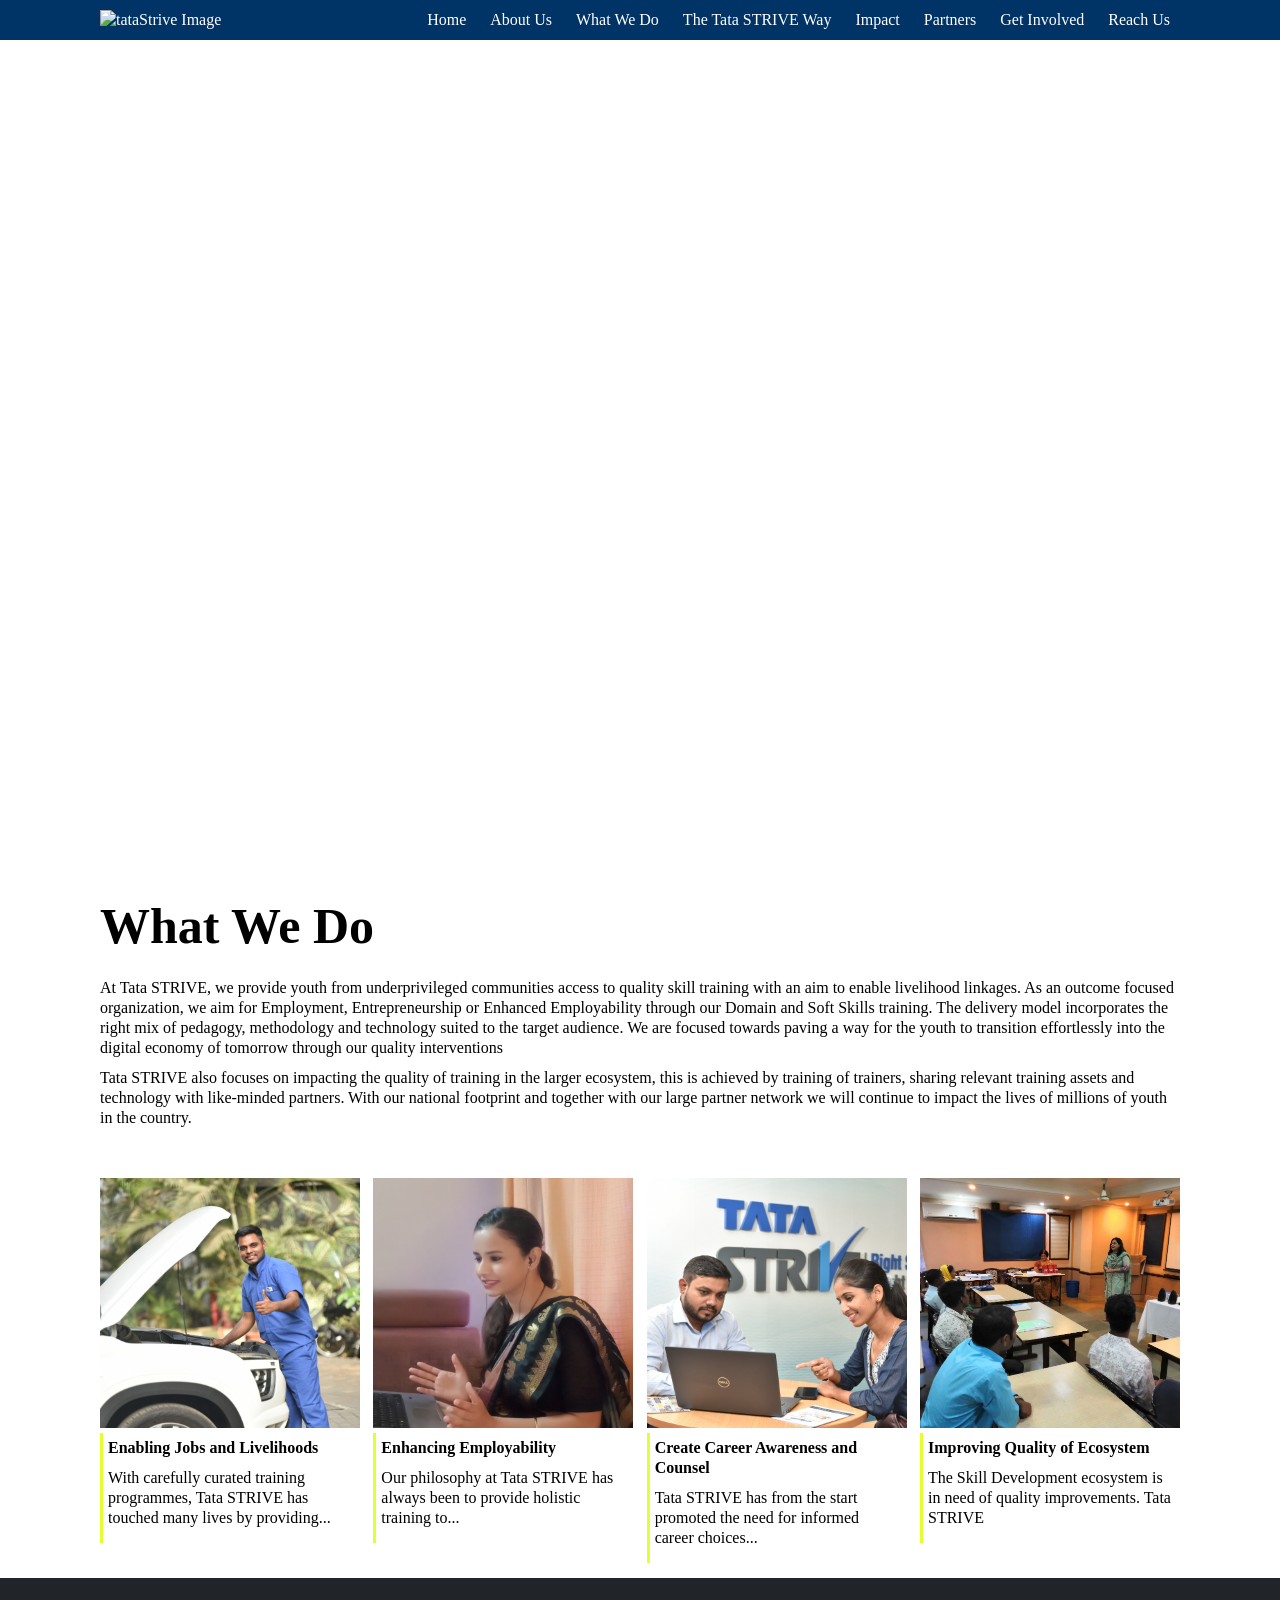
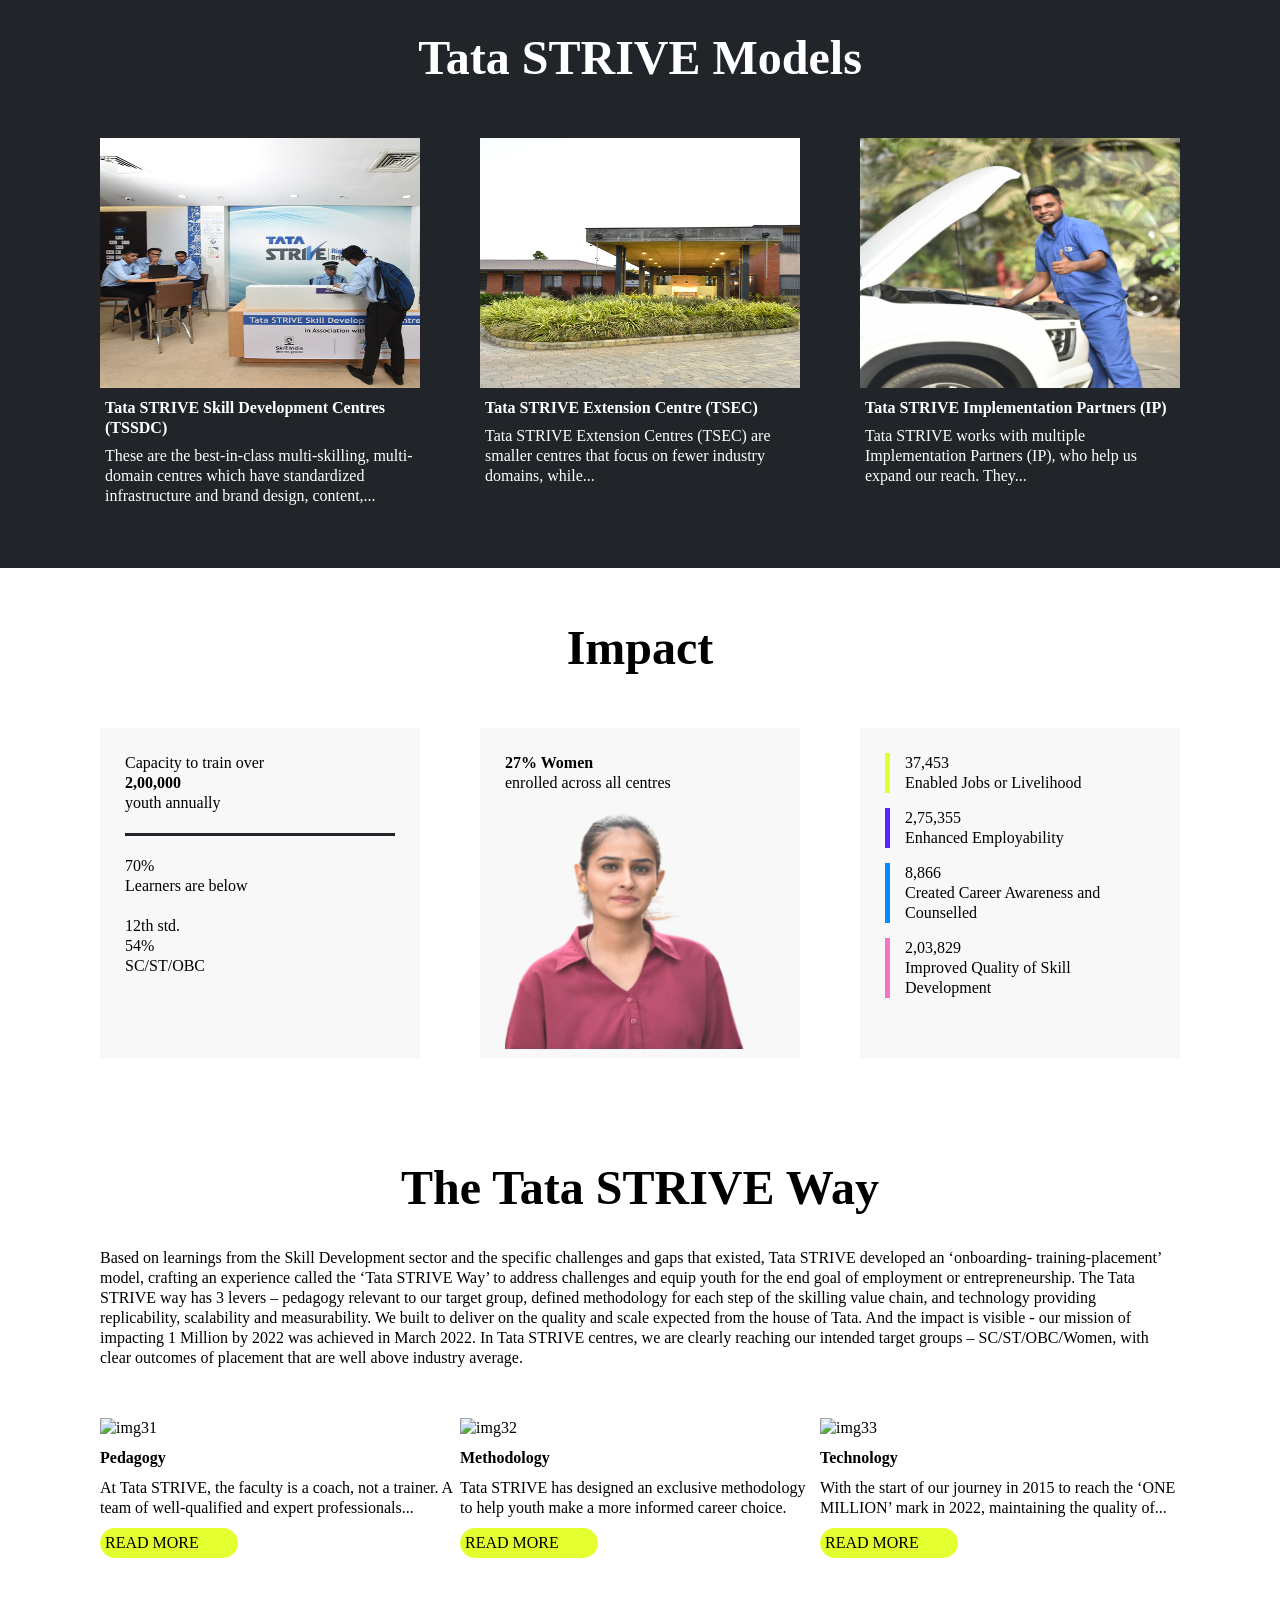
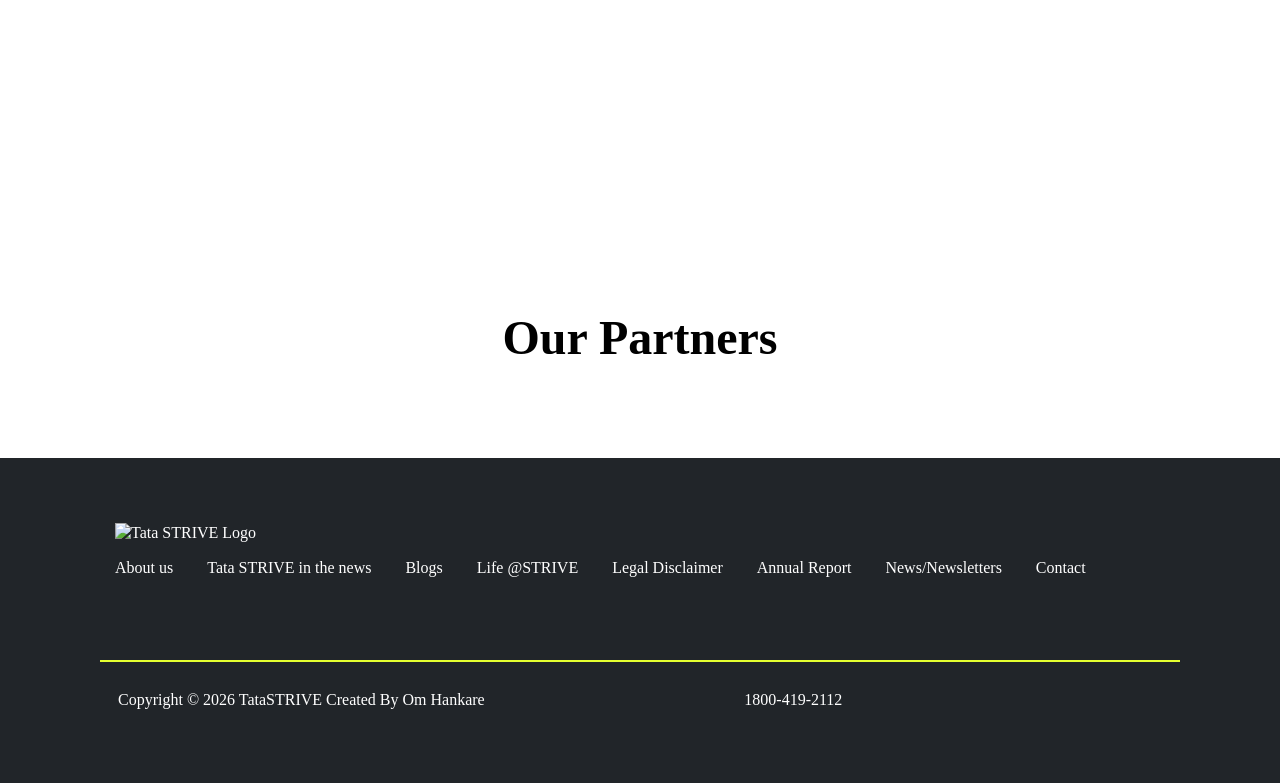
==== index.html @ c6d36370 "Initial commit - Tata STRIVE Frontend" ====
<!doctype html>
<html lang="en">
  <head>
    <meta charset="UTF-8" />
    <meta name="viewport" content="width=device-width, initial-scale=1.0" />
    <link
      rel="icon"
      type="image/svg+xml"
      href="https://tatastrive.com/wp-content/uploads/2023/08/favicon-2.png"
    />
    <title>Home - Tata STRIVE</title>
    <link rel="stylesheet" href="./style/style.css" />
    <link rel="stylesheet" href="./style/index.css" />
    <link rel="stylesheet" href="./style/footer.css" />
    <link rel="stylesheet" href="./style/home.css" />

    <link
      rel="stylesheet"
      href="https://cdnjs.cloudflare.com/ajax/libs/font-awesome/7.0.1/css/all.min.css"
    />
  </head>

  <body>
    <header class="header">
      <h1>
        <img
          id="tataSrtive"
          src="https://tatastrive.com/wp-content/uploads/2023/04/tata-strive-logo.png "
          alt="tataStrive Image"
        />
      </h1>
      <nav>
        <a href="index.html">Home</a>
        <a href="./pages/about.html">About Us</a>
        <a href="./pages/whatwe.html">What We Do</a>
        <a href="./pages/way.html">The Tata STRIVE Way</a>
        <a href="./pages/impact.html">Impact</a>
        <a href="./pages/partners.html">Partners</a>
        <a href="./pages/involved.html">Get Involved</a>
        <a href="./pages/reach.html">Reach Us</a>
      </nav>
    </header>

    <section class="home-page">
      <div class="video-container">
        <video autoplay loop muted playsinline>
          <source
            src="./resources/VID-20230818-WA0000-2.mp4"
            type="video/mp4"
          />
          Your browser does not support the video tag.
        </video>
      </div>

      <div class="what-we-do">
        <h1>What We Do</h1>

        <p class="tx">
          At Tata STRIVE, we provide youth from underprivileged communities
          access to quality skill training with an aim to enable livelihood
          linkages. As an outcome focused organization, we aim for Employment,
          Entrepreneurship or Enhanced Employability through our Domain and Soft
          Skills training. The delivery model incorporates the right mix of
          pedagogy, methodology and technology suited to the target audience. We
          are focused towards paving a way for the youth to transition
          effortlessly into the digital economy of tomorrow through our quality
          interventions
        </p>

        <p class="tx">
          Tata STRIVE also focuses on impacting the quality of training in the
          larger ecosystem, this is achieved by training of trainers, sharing
          relevant training assets and technology with like-minded partners.
          With our national footprint and together with our large partner
          network we will continue to impact the lives of millions of youth in
          the country.
        </p>

        <div class="cards">
          <div class="card">
            <img src="./resources/img1.jpg" alt="img1" />
            <div class="side">
              <p class="bo">Enabling Jobs and Livelihoods</p>
              <p class="tx">
                With carefully curated training programmes, Tata STRIVE has
                touched many lives by providing...
              </p>
            </div>
          </div>
          <div class="card">
            <img src="./resources/img2.jpg" alt="img2" />
            <div class="side">
              <p class="bo">Enhancing Employability</p>
              <p class="tx">
                Our philosophy at Tata STRIVE has always been to provide
                holistic training to...
              </p>
            </div>
          </div>
          <div class="card">
            <img src="./resources/img3.png" alt="img3" />
            <div class="side">
              <p class="bo">Create Career Awareness and Counsel</p>
              <p class="tx">
                Tata STRIVE has from the start promoted the need for informed
                career choices...
              </p>
            </div>
          </div>
          <div class="card">
            <img src="./resources/img4.png" alt="img4" />
            <div class="side">
              <p class="bo">Improving Quality of Ecosystem</p>
              <p class="tx">
                The Skill Development ecosystem is in need of quality
                improvements. Tata STRIVE
              </p>
            </div>
          </div>
        </div>
      </div>

      <div class="tata-model">
        <h1 class="he">Tata STRIVE Models</h1>
        <div class="cards">
          <div class="card2">
            <img src="./resources/21.jpg" alt="img21" />
            <div class="side2">
              <p class="bo">Tata STRIVE Skill Development Centres (TSSDC)</p>
              <p class="tx">
                These are the best-in-class multi-skilling, multi-domain centres
                which have standardized infrastructure and brand design,
                content,...
              </p>
            </div>
          </div>
          <div class="card2">
            <img src="./resources/22.jpg" alt="img22" />
            <div class="side2">
              <p class="bo">Tata STRIVE Extension Centre (TSEC)</p>
              <p class="tx">
                Tata STRIVE Extension Centres (TSEC) are smaller centres that
                focus on fewer industry domains, while...
              </p>
            </div>
          </div>
          <div class="card2">
            <img src="./resources/img1.jpg" alt="img1" />
            <div class="side2">
              <p class="bo">Tata STRIVE Implementation Partners (IP)</p>
              <p class="tx">
                Tata STRIVE works with multiple Implementation Partners (IP),
                who help us expand our reach. They...
              </p>
            </div>
          </div>
        </div>
      </div>

      <div class="impact">
        <h1 class="he">Impact</h1>
        <div class="cards">
          <div class="card3">
            <div class="up1">
              <p>Capacity to train over</p>
              <p class="bo">2,00,000</p>
              <p>youth annually</p>
            </div>
            <div class="down1">
              <div>
                <p>70%</p>
                <p>Learners are below</p>
                <p class="down1">12th std.</p>
              </div>
              <div>
                <p>54%</p>
                <p>SC/ST/OBC</p>
              </div>
            </div>
          </div>

          <div class="card3">
            <div>
              <p class="bo">27% Women</p>
              <p class="po">enrolled across all centres</p>
              <img src="./resources/person.png" alt="person" />
            </div>
          </div>

          <div class="card3">
            <div class="po se1">
              <p>37,453</p>
              <p>Enabled Jobs or Livelihood</p>
            </div>
            <div class="po se2">
              <p>2,75,355</p>
              <p>Enhanced Employability</p>
            </div>
            <div class="po se3">
              <p>8,866</p>
              <p>Created Career Awareness and Counselled</p>
            </div>
            <div class="po se4">
              <p>2,03,829</p>
              <p>Improved Quality of Skill Development</p>
            </div>
          </div>
        </div>
      </div>

      <div class="tataWay">
        <h1 class="he">The Tata STRIVE Way</h1>

        <p class="tx">
          Based on learnings from the Skill Development sector and the specific
          challenges and gaps that existed, Tata STRIVE developed an
          ‘onboarding- training-placement’ model, crafting an experience called
          the ‘Tata STRIVE Way’ to address challenges and equip youth for the
          end goal of employment or entrepreneurship. The Tata STRIVE way has 3
          levers – pedagogy relevant to our target group, defined methodology
          for each step of the skilling value chain, and technology providing
          replicability, scalability and measurability. We built to deliver on
          the quality and scale expected from the house of Tata. And the impact
          is visible - our mission of impacting 1 Million by 2022 was achieved
          in March 2022. In Tata STRIVE centres, we are clearly reaching our
          intended target groups – SC/ST/OBC/Women, with clear outcomes of
          placement that are well above industry average.
        </p>

        <div class="cards">
          <div class="card4">
            <img src="./resources/31.jpg" alt="img31" />
            <div class="side4">
              <p class="gap">Pedagogy</p>
              <p class="tx drop">
                At Tata STRIVE, the faculty is a coach, not a trainer. A team of
                well-qualified and expert professionals...
              </p>
              <p href="#" class="read">
                READ MORE
                <i class="fa-solid fa-angle-right"></i>
              </p>
            </div>
          </div>
          <div class="card4">
            <img src="./resources/32.jpg" alt="img32" />
            <div class="side4">
              <p class="gap">Methodology</p>
              <p class="tx drop">
                Tata STRIVE has designed an exclusive methodology to help youth
                make a more informed career choice.
              </p>
              <p href="#" class="read">
                READ MORE
                <i class="fa-solid fa-angle-right"></i>
              </p>
            </div>
          </div>
          <div class="card4">
            <img src="./resources/33.jpg" alt="img33" />
            <div class="side4">
              <p class="gap">Technology</p>
              <p class="tx drop">
                With the start of our journey in 2015 to reach the ‘ONE MILLION’
                mark in 2022, maintaining the quality of...
              </p>
              <p href="#" class="read">
                READ MORE
                <i class="fa-solid fa-angle-right"></i>
              </p>
            </div>
          </div>
        </div>
      </div>

      <div class="partners">
        <h1 class="he">Our Partners</h1>

        <div class="marquee">
          <ol class="marquee-track">
            <li>
              <img
                src="https://tatastrive.com/wp-content/uploads/2023/08/logo-4.png"
                alt=""
              />
            </li>
            <li>
              <img
                src="https://tatastrive.com/wp-content/uploads/2024/06/logo.png"
                alt=""
              />
            </li>
            <li>
              <img
                src="https://tatastrive.com/wp-content/uploads/2023/08/airbus_logo.png"
                alt=""
              />
            </li>
            <li>
              <img
                src="https://tatastrive.com/wp-content/uploads/2023/04/logo4.svg"
                alt=""
              />
            </li>
            <li>
              <img
                src="https://tatastrive.com/wp-content/uploads/2023/04/logo1.svg"
                alt=""
              />
            </li>
            <li>
              <img
                src="https://tatastrive.com/wp-content/uploads/2023/04/logo3.svg"
                alt=""
              />
            </li>
            <li>
              <img
                src="https://tatastrive.com/wp-content/uploads/2023/04/logo2.svg"
                alt=""
              />
            </li>
            <li>
              <img
                src="https://tatastrive.com/wp-content/uploads/2023/08/CROMPTON-LOGO-RGB-1-1.png"
                alt=""
              />
            </li>

            <li>
              <img
                src="https://tatastrive.com/wp-content/uploads/2023/08/logo-4.png"
                alt=""
              />
            </li>
            <li>
              <img
                src="https://tatastrive.com/wp-content/uploads/2024/06/logo.png"
                alt=""
              />
            </li>
            <li>
              <img
                src="https://tatastrive.com/wp-content/uploads/2023/08/airbus_logo.png"
                alt=""
              />
            </li>
            <li>
              <img
                src="https://tatastrive.com/wp-content/uploads/2023/04/logo4.svg"
                alt=""
              />
            </li>
          </ol>
        </div>
      </div>
    </section>

    <footer>
      <div class="up">
        <img
          id="tataSrtiveFooter"
          src="https://tatastrive.com/wp-content/uploads/2023/04/tata-strive-logo.png"
          alt="Tata STRIVE Logo"
        />

        <div>
          <a href="#">About us</a>
          <a href="#">Tata STRIVE in the news</a>
          <a href="#">Blogs</a>
          <a href="#">Life @STRIVE</a>
          <a href="#">Legal Disclaimer</a>
          <a href="#">Annual Report</a>
          <a href="#">News/Newsletters</a>
          <a href="#">Contact</a>
        </div>
      </div>

      <div class="down">
        <div class="footer-down-info">
          <p>Copyright © 2026 TataSTRIVE Created By Om Hankare</p>
        </div>

        <div class="call footer-down-info">
          <i class="fa-solid fa-phone"></i>
          <span>1800-419-2112</span>
        </div>

        <div class="footer-down-info">
          <i class="fa-brands fa-facebook"></i>
          <i class="fa-brands fa-x-twitter"></i>
          <i class="fa-brands fa-instagram"></i>
          <i class="fa-brands fa-youtube"></i>
          <i class="fa-brands fa-linkedin"></i>
        </div>
      </div>
    </footer>
  </body>
</html>
---- style/style.css ----
* {
  margin: 0;
  padding: 0;
  box-sizing: border-box;
  /* font-family: "Franklin Gothic Medium", "Arial Narrow", Arial, sans-serif; */
  font-weight: normal;
  font-size: 16px;
  font-family: "Radikal";
  color: var(--text-grey);
  line-height: 1.25;
  font-weight: 300;
}
#tataSrtive {
  height: 40px;
  width: 150px;
}
.header a:hover {
  background-color: #e4ff30;
  padding: 10px;
  border-radius: 20px;
  color: black;
}
.header nav a:hover {
  background-color: #e4ff30;
  padding: 10px;
  border-radius: 20px;
  color: black;
}
.header {
  background: #003366;
  color: white;
  padding: 15px;
  display: flex;
  justify-content: space-between;
  align-items: center;
  padding: 10px 100px 10px 100px;
  position: sticky;
  z-index: 1000;
  top: 0;
}
.header a {
  color: white;
  margin: 0 10px;
  text-decoration: none;
}
.header a:hover {
  text-decoration: underline;
  color: wheat;
}

footer {
  background: #003366;
  color: white;
  padding: 10px;
  text-align: center;
}

@media (max-width: 768px) {
  .cards {
    flex-direction: column;
    align-items: center;
  }
}

.main {
  padding: 10px 100px 10px 100px;
}
---- style/index.css ----
#tataSrtive {
  height: 40px;
  width: 150px;
}
/* .header a {
  padding: 10px;
} */
.header a:hover {
  background-color: #e4ff30;
  padding: 10px;
  border-radius: 20px;
  color: black;
  text-decoration: none;
}
---- style/footer.css ----
/* Footer */
footer {
  height: 325px;
  padding: 50px 100px 50px 100px;
  background-color: #212529;
}
.up {
  height: 50%;
  text-align: start;
  margin-bottom: 40px;
}
.down {
  height: 50%;
}
#tataSrtiveFooter {
  height: 60px;
  width: 200px;
  margin-bottom: 20px;
  margin: 15px;
}
.up a {
  margin: 15px;
  text-decoration: none;
  color: white;
}
.up a:hover {
  color: #e4ff30;
  text-decoration: underline;
}

.down {
  display: flex;
  border-top: #e4ff30 2px solid;
  padding: 15px;
  justify-content: space-between;
}
.call {
  display: inline-block;
  height: 25px;
  margin-right: 10px;
}

.footer-down-info {
  margin-top: 10px;

  padding: 3px;
}
.fa-phone {
  color: #4988c4;
}
.fa-brands {
  font-size: x-large;
  margin-left: 10px;
}
.fa-brands:hover {
  background-color: #e4ff30;
  border-radius: 20px;
  color: black;
  text-decoration: none;
  width: 30px;
  padding: 3px;
  cursor: pointer;
}
---- style/home.css ----
.video-container {
  overflow: hidden;
}

.video-container video {
  width: 100%;
  height: 800px;
  object-fit: cover;
}
.what-we-do h1 {
  font-size: 50px;
  font-weight: bold;
  margin-bottom: 20px;
}

.what-we-do {
  padding: 50px 100px 50px 100px;
}
.what-we-do p {
  font-size: medium;
  margin-bottom: 10px;
}

.cards {
  display: flex;
  justify-content: space-between;
  margin-top: 50px;
}
.card {
  height: 350px;
  width: 260px;
}

.card img {
  height: 250px;
  width: 100%;
}

.bo {
  font-weight: bold;
}
.side {
  border-left: 3px #e4ff30 solid;
  padding: 5px;
}

.tata-model {
  padding: 50px 100px 50px 100px;
  background-color: #212529;
  color: white;
}

.card2 {
  height: 380px;
  width: 320px;
}
.card2 img {
  height: 250px;
  width: 100%;
}
.side2 {
  padding: 5px;
}
.side2 p {
  margin-bottom: 8px;
}
.he {
  font-size: xxx-large;
  font-weight: bold;
}

.impact {
  padding: 50px 100px 50px 100px;
}
.card3 {
  height: 330px;
  width: 320px;
  background-color: #f8f8f9;
  padding: 25px;
}
.card3:hover {
  border: 2px solid black;
}
.card3 img {
  height: 241px;
  width: 100%;
}
.up1 {
  border-bottom: 3px #212529 solid;
  padding-bottom: 20px;
}
.down1 {
  padding-top: 20px;
}
.po {
  margin-bottom: 15px;
}
.se1 {
  border-left: #e4ff30 5px solid;
}
.se2 {
  border-left: #5b23ff 5px solid;
}
.se3 {
  border-left: #008bff 5px solid;
}
.se4 {
  border-left: #f375c2 5px solid;
}

.se1 p {
  padding-left: 15px;
}
.se2 p {
  padding-left: 15px;
}
.se3 p {
  padding-left: 15px;
}
.se4 p {
  padding-left: 15px;
}

.tataWay {
  padding: 50px 100px 50px 100px;
}
.card4 {
  height: 400px;
  width: 360px;
}
.card4 img {
  height: 250px;
  width: 100%;
}
.gap {
  padding-bottom: 10px;
  padding-top: 10px;
  font-weight: bold;
}

.read {
  background-color: #e4ff30;
  color: black;
  border-radius: 20px;
  width: 138px;
  padding: 5px;
}
.drop {
  margin-bottom: 10px;
}
.read:hover {
  background-color: black;
  color: #e4ff30;
  border: #e4ff30 2px solid;
  cursor: pointer;
}
.partners {
  padding: 50px 100px 50px 100px;
}
.partners {
  padding: 40px 0;
  background: #fff;
  overflow: hidden;
}

.he {
  text-align: center;
  margin-bottom: 30px;
}

.marquee {
  width: 100%;
  overflow: hidden;
}

.marquee-track {
  display: flex;
  gap: 60px;
  width: max-content;
  animation: scroll 20s linear infinite;
  list-style: none;
  padding: 0;
  margin: 0;
}

.marquee-track li img {
  height: 30px;
  width: auto;
  object-fit: contain;
  filter: grayscale(100%);
  transition: filter 0.3s ease;
}

.marquee-track li img:hover {
  filter: grayscale(0%);
  cursor: pointer;
}

/* animation */
@keyframes scroll {
  from {
    transform: translateX(0);
  }
  to {
    transform: translateX(-50%);
  }
}
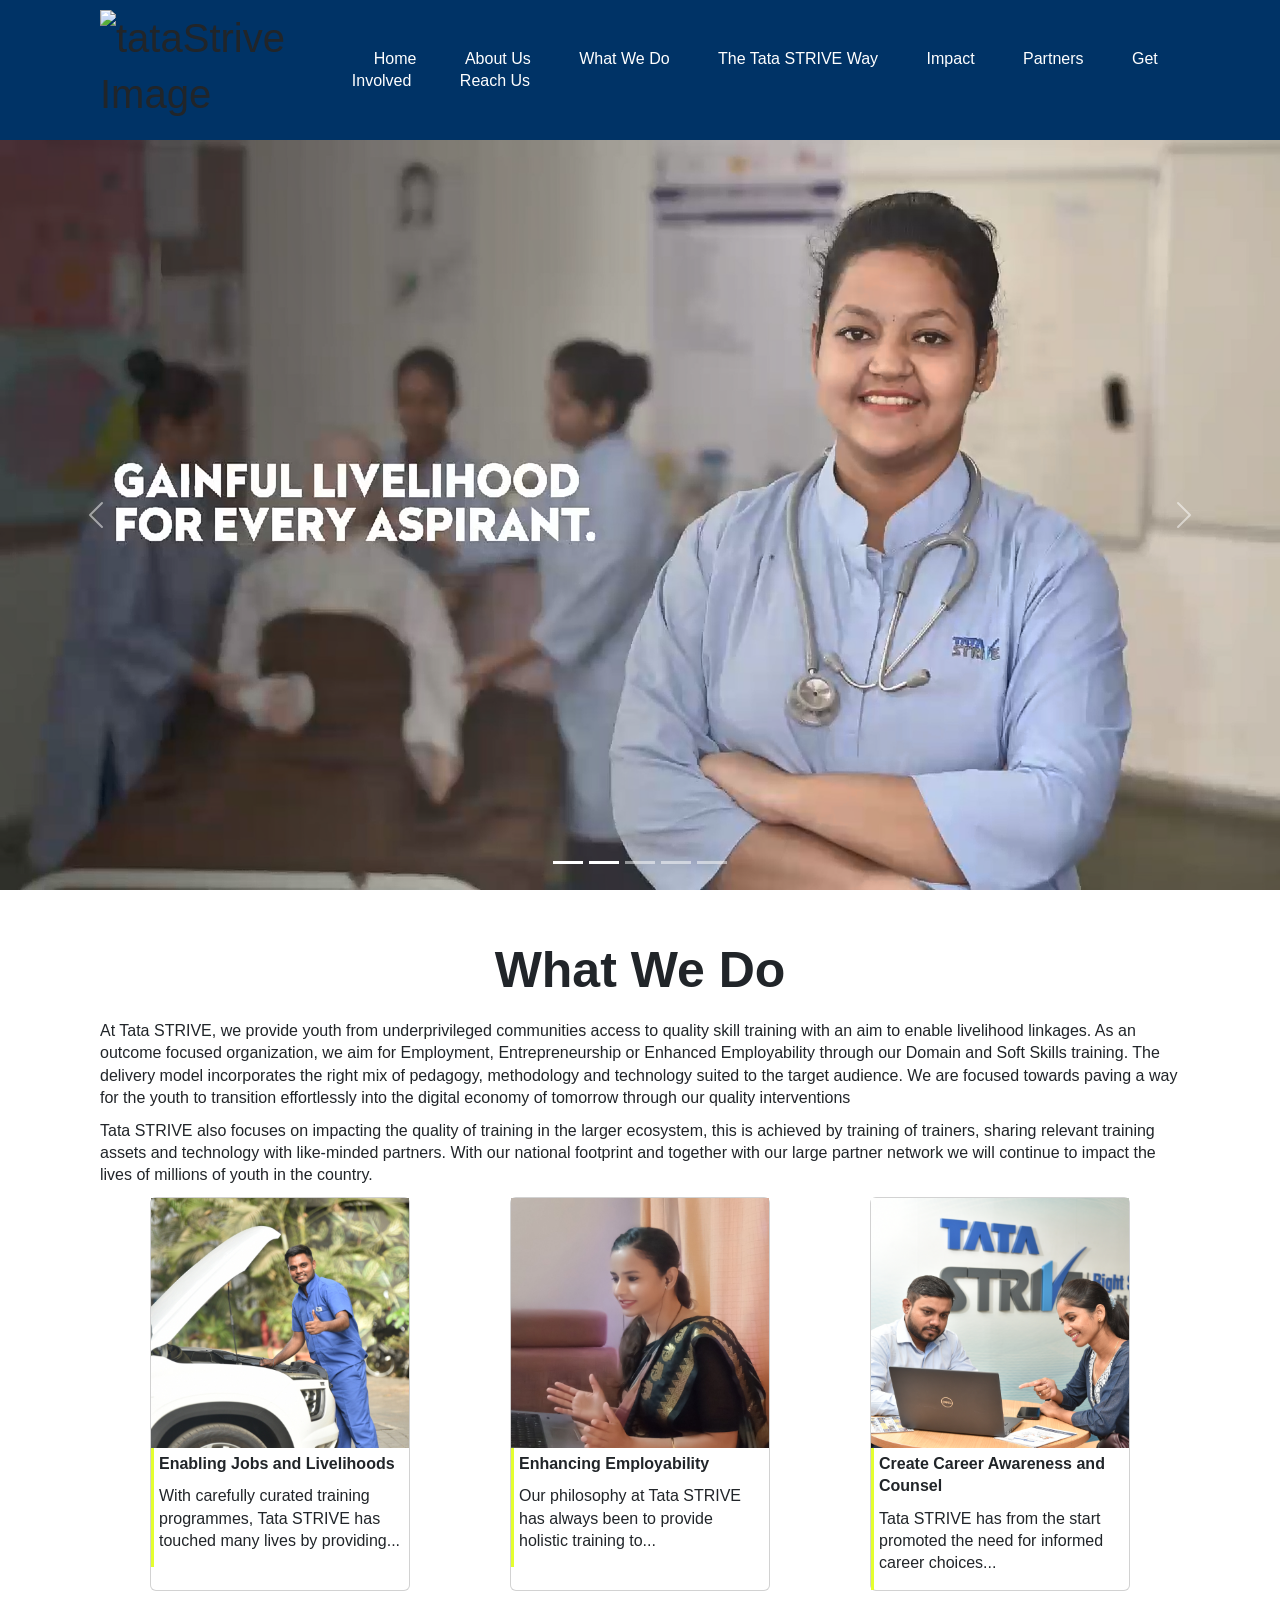
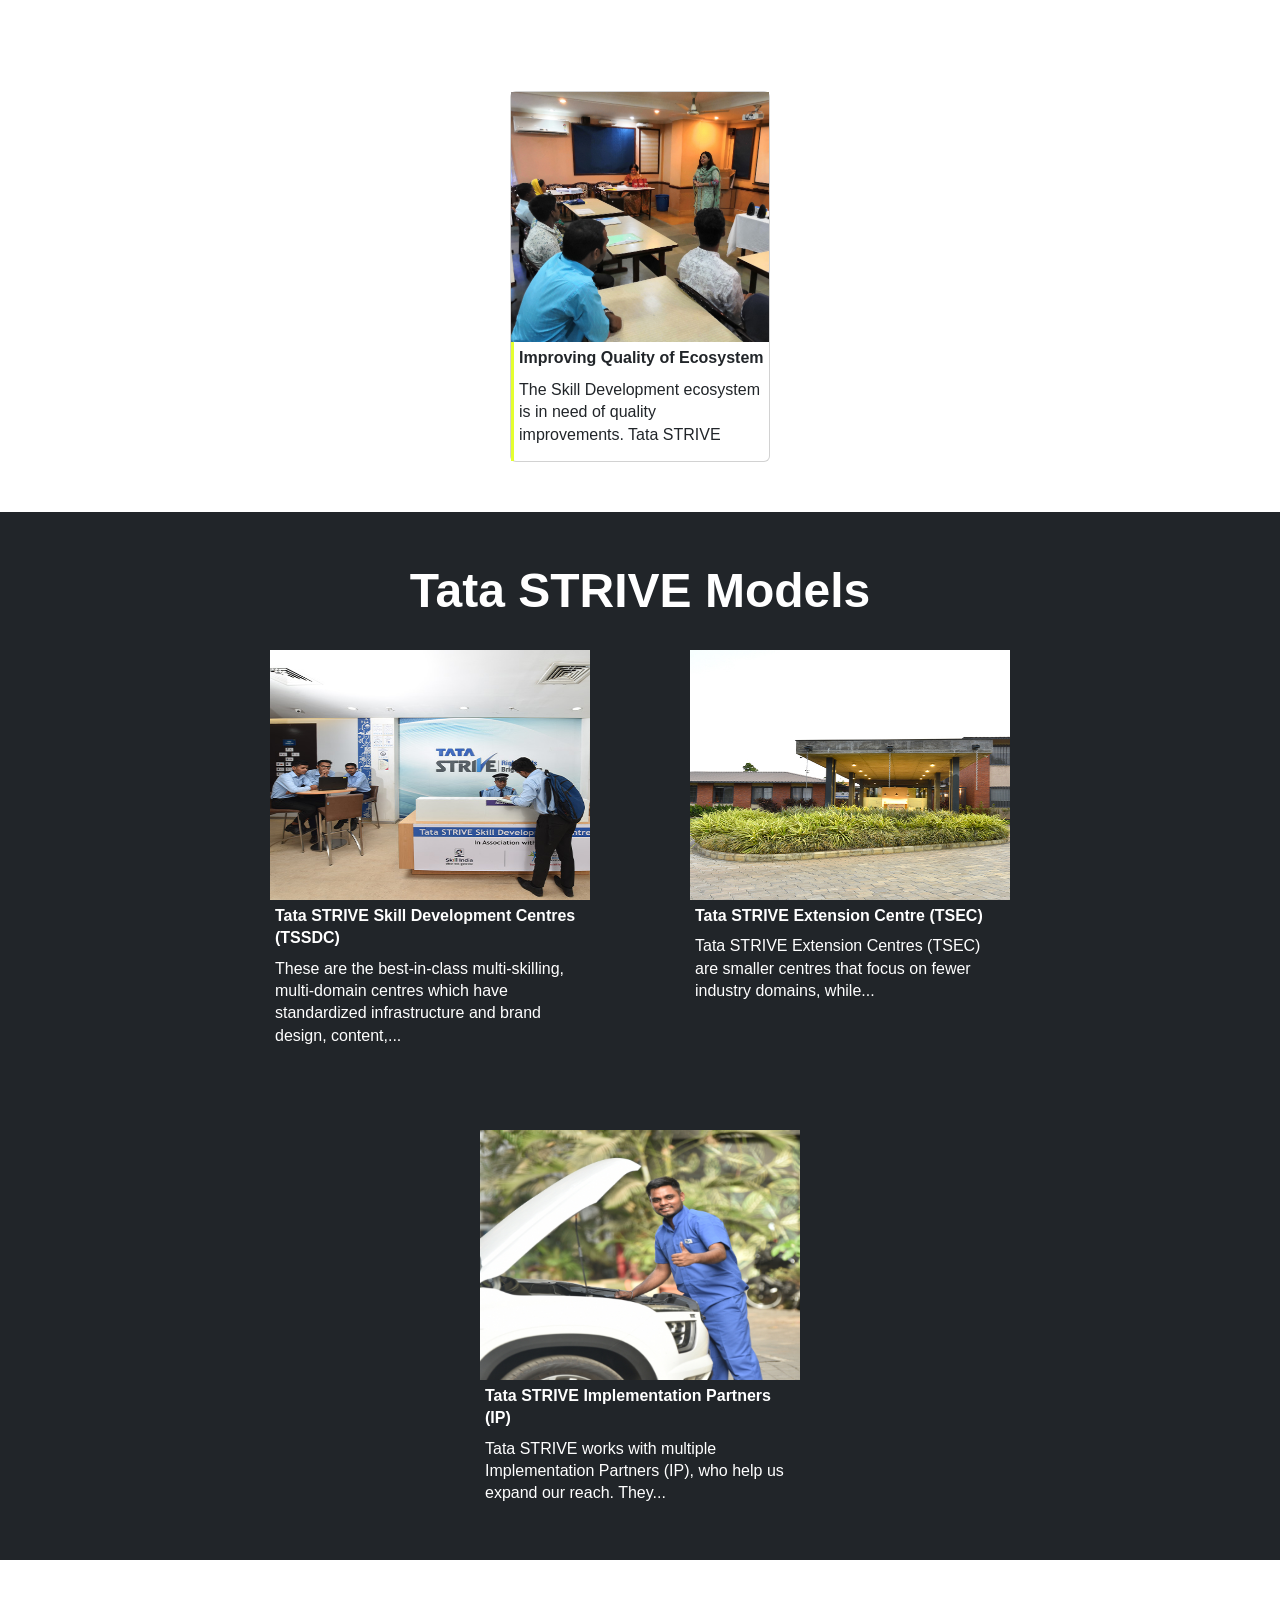
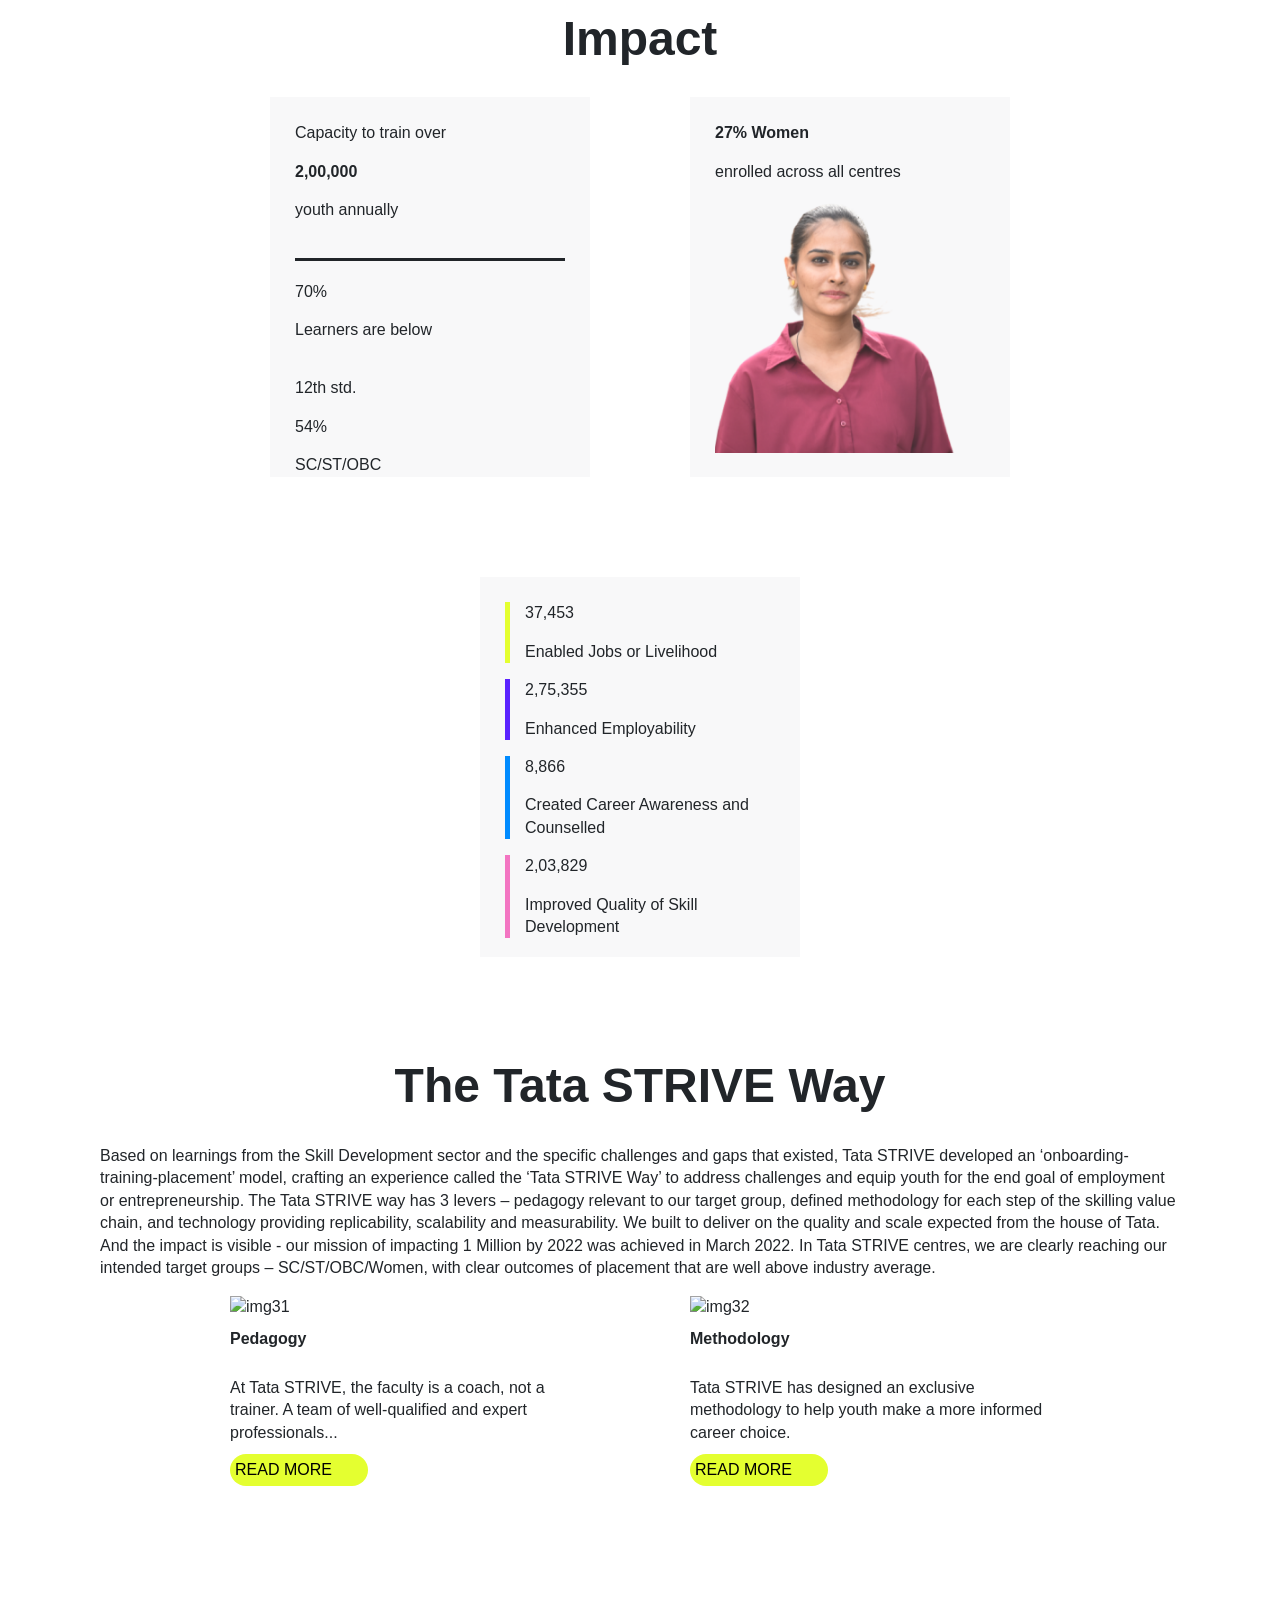
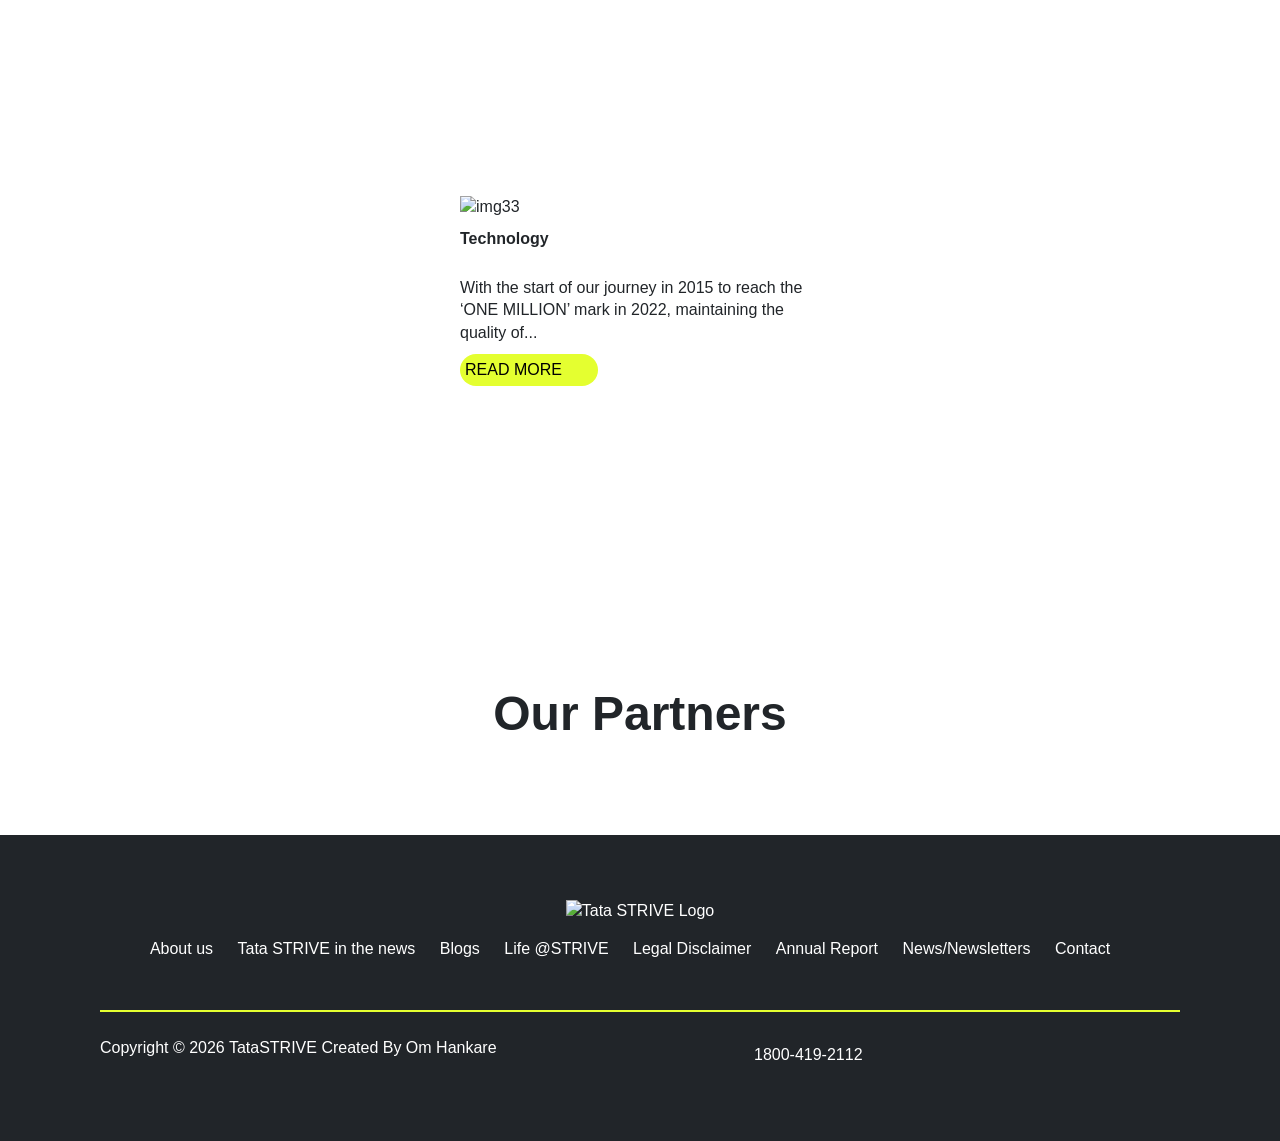
==== commit 9a89ac79: "Responsive design" ====
--- a/index.html
+++ b/index.html
@@ -1,6 +1,14 @@
 <!doctype html>
 <html lang="en">
   <head>
+    <meta name="viewport" content="width=device-width, initial-scale=1" />
+    <link
+      href="https://cdn.jsdelivr.net/npm/bootstrap@5.3.8/dist/css/bootstrap.min.css"
+      rel="stylesheet"
+      integrity="sha384-sRIl4kxILFvY47J16cr9ZwB07vP4J8+LH7qKQnuqkuIAvNWLzeN8tE5YBujZqJLB"
+      crossorigin="anonymous"
+    />
+
     <meta charset="UTF-8" />
     <meta name="viewport" content="width=device-width, initial-scale=1.0" />
     <link
@@ -43,17 +51,106 @@
 
     <section class="home-page">
       <div class="video-container">
-        <video autoplay loop muted playsinline>
-          <source
-            src="./resources/VID-20230818-WA0000-2.mp4"
-            type="video/mp4"
-          />
-          Your browser does not support the video tag.
-        </video>
+        <div
+          id="carouselExample"
+          class="carousel slide carousel-fade"
+          data-bs-ride="carousel"
+          data-bs-interval="1500"
+        >
+          <div class="carousel-indicators">
+            <button
+              type="button"
+              data-bs-target="#carouselExample"
+              data-bs-slide-to="0"
+              class="active"
+              aria-current="true"
+              aria-label="Slide 1"
+            ></button>
+            <button
+              type="button"
+              data-bs-target="#carouselExample"
+              data-bs-slide-to="1"
+              aria-label="Slide 2"
+            ></button>
+            <button
+              type="button"
+              data-bs-target="#carouselExample"
+              data-bs-slide-to="2"
+              aria-label="Slide 3"
+            ></button>
+            <button
+              type="button"
+              data-bs-target="#carouselExample"
+              data-bs-slide-to="3"
+              aria-label="Slide 4"
+            ></button>
+            <button
+              type="button"
+              data-bs-target="#carouselExample"
+              data-bs-slide-to="4"
+              aria-label="Slide 5"
+            ></button>
+          </div>
+          <div class="carousel-inner">
+            <div class="carousel-item active">
+              <img
+                src="./resources/home1.png"
+                class="d-block w-100"
+                alt="home1-image"
+              />
+            </div>
+            <div class="carousel-item">
+              <img
+                src="./resources/home2.png"
+                class="d-block w-100"
+                alt="home2-image"
+              />
+            </div>
+            <div class="carousel-item">
+              <img
+                src="./resources/home3.png"
+                class="d-block w-100"
+                alt="home3-image"
+              />
+            </div>
+            <div class="carousel-item">
+              <img
+                src="./resources/home4.png"
+                class="d-block w-100"
+                alt="home4-image"
+              />
+            </div>
+            <div class="carousel-item">
+              <img
+                src="./resources/home5.png"
+                class="d-block w-100"
+                alt="home5-image"
+              />
+            </div>
+          </div>
+          <button
+            class="carousel-control-prev"
+            type="button"
+            data-bs-target="#carouselExample"
+            data-bs-slide="prev"
+          >
+            <span class="carousel-control-prev-icon" aria-hidden="true"></span>
+            <span class="visually-hidden">Previous</span>
+          </button>
+          <button
+            class="carousel-control-next"
+            type="button"
+            data-bs-target="#carouselExample"
+            data-bs-slide="next"
+          >
+            <span class="carousel-control-next-icon" aria-hidden="true"></span>
+            <span class="visually-hidden">Next</span>
+          </button>
+        </div>
       </div>
 
       <div class="what-we-do">
-        <h1>What We Do</h1>
+        <h1 class="he">What We Do</h1>
 
         <p class="tx">
           At Tata STRIVE, we provide youth from underprivileged communities
@@ -395,5 +492,11 @@
         </div>
       </div>
     </footer>
+
+    <script
+      src="https://cdn.jsdelivr.net/npm/bootstrap@5.3.8/dist/js/bootstrap.bundle.min.js"
+      integrity="sha384-FKyoEForCGlyvwx9Hj09JcYn3nv7wiPVlz7YYwJrWVcXK/BmnVDxM+D2scQbITxI"
+      crossorigin="anonymous"
+    ></script>
   </body>
 </html>
--- a/style/style.css
+++ b/style/style.css
@@ -2,66 +2,81 @@
   margin: 0;
   padding: 0;
   box-sizing: border-box;
-  /* font-family: "Franklin Gothic Medium", "Arial Narrow", Arial, sans-serif; */
-  font-weight: normal;
-  font-size: 16px;
-  font-family: "Radikal";
-  color: var(--text-grey);
-  line-height: 1.25;
+  font-family: "Radikal", Arial, sans-serif;
+  line-height: 1.4;
   font-weight: 300;
 }
+
+body {
+  font-size: 16px;
+}
+
 #tataSrtive {
   height: 40px;
-  width: 150px;
+  width: auto;
 }
-.header a:hover {
-  background-color: #e4ff30;
-  padding: 10px;
-  border-radius: 20px;
-  color: black;
-}
-.header nav a:hover {
-  background-color: #e4ff30;
-  padding: 10px;
-  border-radius: 20px;
-  color: black;
-}
+
 .header {
   background: #003366;
-  color: white;
-  padding: 15px;
+  position: sticky;
+  top: 0;
+  z-index: 1000;
+}
+
+.header {
   display: flex;
   justify-content: space-between;
   align-items: center;
-  padding: 10px 100px 10px 100px;
-  position: sticky;
-  z-index: 1000;
-  top: 0;
+  padding: 10px 100px;
 }
+
 .header a {
   color: white;
+  text-decoration: none;
   margin: 0 10px;
-  text-decoration: none;
+  padding: 6px 12px;
+  border-radius: 20px;
+  transition: all 0.3s ease;
 }
+
 .header a:hover {
-  text-decoration: underline;
-  color: wheat;
+  background-color: #e4ff30;
+  color: black;
+}
+
+.main {
+  padding: 20px 100px;
 }
 
 footer {
   background: #003366;
   color: white;
-  padding: 10px;
+  padding: 15px;
   text-align: center;
 }
 
 @media (max-width: 768px) {
+  .header {
+    flex-direction: column;
+    padding: 10px 20px;
+    text-align: center;
+  }
+
+  .header nav {
+    margin-top: 10px;
+  }
+
+  .header a {
+    font-size: 14px;
+    padding: 6px 10px;
+  }
+
+  .main {
+    padding: 20px;
+  }
+
   .cards {
     flex-direction: column;
     align-items: center;
   }
 }
-
-.main {
-  padding: 10px 100px 10px 100px;
-}
--- a/style/index.css
+++ b/style/index.css
@@ -2,9 +2,7 @@
   height: 40px;
   width: 150px;
 }
-/* .header a {
-  padding: 10px;
-} */
+
 .header a:hover {
   background-color: #e4ff30;
   padding: 10px;
--- a/style/footer.css
+++ b/style/footer.css
@@ -1,28 +1,27 @@
-/* Footer */
 footer {
-  height: 325px;
-  padding: 50px 100px 50px 100px;
+  padding: 50px 100px;
   background-color: #212529;
+  color: white;
 }
+
 .up {
-  height: 50%;
-  text-align: start;
   margin-bottom: 40px;
 }
-.down {
-  height: 50%;
-}
+
 #tataSrtiveFooter {
   height: 60px;
   width: 200px;
-  margin-bottom: 20px;
-  margin: 15px;
+  margin: 15px 0;
 }
+
 .up a {
-  margin: 15px;
+  margin-right: 20px;
   text-decoration: none;
   color: white;
+  display: inline-block;
+  margin-bottom: 10px;
 }
+
 .up a:hover {
   color: #e4ff30;
   text-decoration: underline;
@@ -31,33 +30,65 @@
 .down {
   display: flex;
   border-top: #e4ff30 2px solid;
-  padding: 15px;
+  padding: 15px 0;
   justify-content: space-between;
+  align-items: center;
+  flex-wrap: wrap;
 }
+
 .call {
-  display: inline-block;
   height: 25px;
   margin-right: 10px;
 }
 
 .footer-down-info {
   margin-top: 10px;
+}
 
-  padding: 3px;
-}
 .fa-phone {
   color: #4988c4;
 }
+
 .fa-brands {
-  font-size: x-large;
+  font-size: 22px;
   margin-left: 10px;
 }
+
 .fa-brands:hover {
   background-color: #e4ff30;
-  border-radius: 20px;
+  border-radius: 50%;
   color: black;
-  text-decoration: none;
-  width: 30px;
-  padding: 3px;
   cursor: pointer;
+  padding: 4px;
+  transition: all 0.3s ease;
 }
+
+@media (max-width: 768px) {
+  footer {
+    padding: 30px 20px;
+    text-align: center;
+  }
+
+  .up {
+    text-align: center;
+  }
+
+  .up a {
+    display: block;
+    margin: 8px 0;
+  }
+
+  .down {
+    flex-direction: column;
+    gap: 15px;
+    text-align: center;
+  }
+
+  .footer-down-info {
+    margin-top: 5px;
+  }
+
+  .fa-brands {
+    margin: 0 8px;
+  }
+}
--- a/style/home.css
+++ b/style/home.css
@@ -1,7 +1,6 @@
 .video-container {
   overflow: hidden;
 }
-
 .video-container video {
   width: 100%;
   height: 800px;
@@ -12,7 +11,6 @@
   font-weight: bold;
   margin-bottom: 20px;
 }
-
 .what-we-do {
   padding: 50px 100px 50px 100px;
 }
@@ -20,22 +18,19 @@
   font-size: medium;
   margin-bottom: 10px;
 }
-
 .cards {
   display: flex;
-  justify-content: space-between;
-  margin-top: 50px;
+  gap: 100px;
+  justify-content: center;
+  flex-wrap: wrap;
 }
 .card {
-  height: 350px;
   width: 260px;
 }
-
 .card img {
   height: 250px;
   width: 100%;
 }
-
 .bo {
   font-weight: bold;
 }
@@ -43,13 +38,11 @@
   border-left: 3px #e4ff30 solid;
   padding: 5px;
 }
-
 .tata-model {
   padding: 50px 100px 50px 100px;
   background-color: #212529;
   color: white;
 }
-
 .card2 {
   height: 380px;
   width: 320px;
@@ -68,21 +61,17 @@
   font-size: xxx-large;
   font-weight: bold;
 }
-
 .impact {
   padding: 50px 100px 50px 100px;
 }
 .card3 {
-  height: 330px;
   width: 320px;
+  height: 380px;
   background-color: #f8f8f9;
   padding: 25px;
 }
-.card3:hover {
-  border: 2px solid black;
-}
 .card3 img {
-  height: 241px;
+  height: 100%;
   width: 100%;
 }
 .up1 {
@@ -107,7 +96,6 @@
 .se4 {
   border-left: #f375c2 5px solid;
 }
-
 .se1 p {
   padding-left: 15px;
 }
@@ -120,7 +108,6 @@
 .se4 p {
   padding-left: 15px;
 }
-
 .tataWay {
   padding: 50px 100px 50px 100px;
 }
@@ -137,7 +124,6 @@
   padding-top: 10px;
   font-weight: bold;
 }
-
 .read {
   background-color: #e4ff30;
   color: black;
@@ -153,6 +139,7 @@
   color: #e4ff30;
   border: #e4ff30 2px solid;
   cursor: pointer;
+  transition: all 0.3s ease;
 }
 .partners {
   padding: 50px 100px 50px 100px;
@@ -162,17 +149,14 @@
   background: #fff;
   overflow: hidden;
 }
-
 .he {
   text-align: center;
   margin-bottom: 30px;
 }
-
 .marquee {
   width: 100%;
   overflow: hidden;
 }
-
 .marquee-track {
   display: flex;
   gap: 60px;
@@ -182,7 +166,6 @@
   padding: 0;
   margin: 0;
 }
-
 .marquee-track li img {
   height: 30px;
   width: auto;
@@ -190,13 +173,10 @@
   filter: grayscale(100%);
   transition: filter 0.3s ease;
 }
-
 .marquee-track li img:hover {
   filter: grayscale(0%);
   cursor: pointer;
 }
-
-/* animation */
 @keyframes scroll {
   from {
     transform: translateX(0);
@@ -205,3 +185,38 @@
     transform: translateX(-50%);
   }
 }
+.carousel-item img {
+  height: 750px;
+  width: 100%;
+}
+
+@media (max-width: 768px) {
+  .what-we-do,
+  .tata-model,
+  .impact,
+  .tataWay,
+  .partners {
+    padding: 30px 20px;
+  }
+  .what-we-do h1,
+  .he {
+    font-size: 28px;
+    text-align: center;
+  }
+  .video-container video,
+  .carousel-item img {
+    height: 60vh;
+  }
+  .cards {
+    gap: 20px;
+  }
+  .card,
+  .card2,
+  .card3,
+  .card4 {
+    max-width: 100%;
+  }
+  .marquee-track {
+    gap: 30px;
+  }
+}
